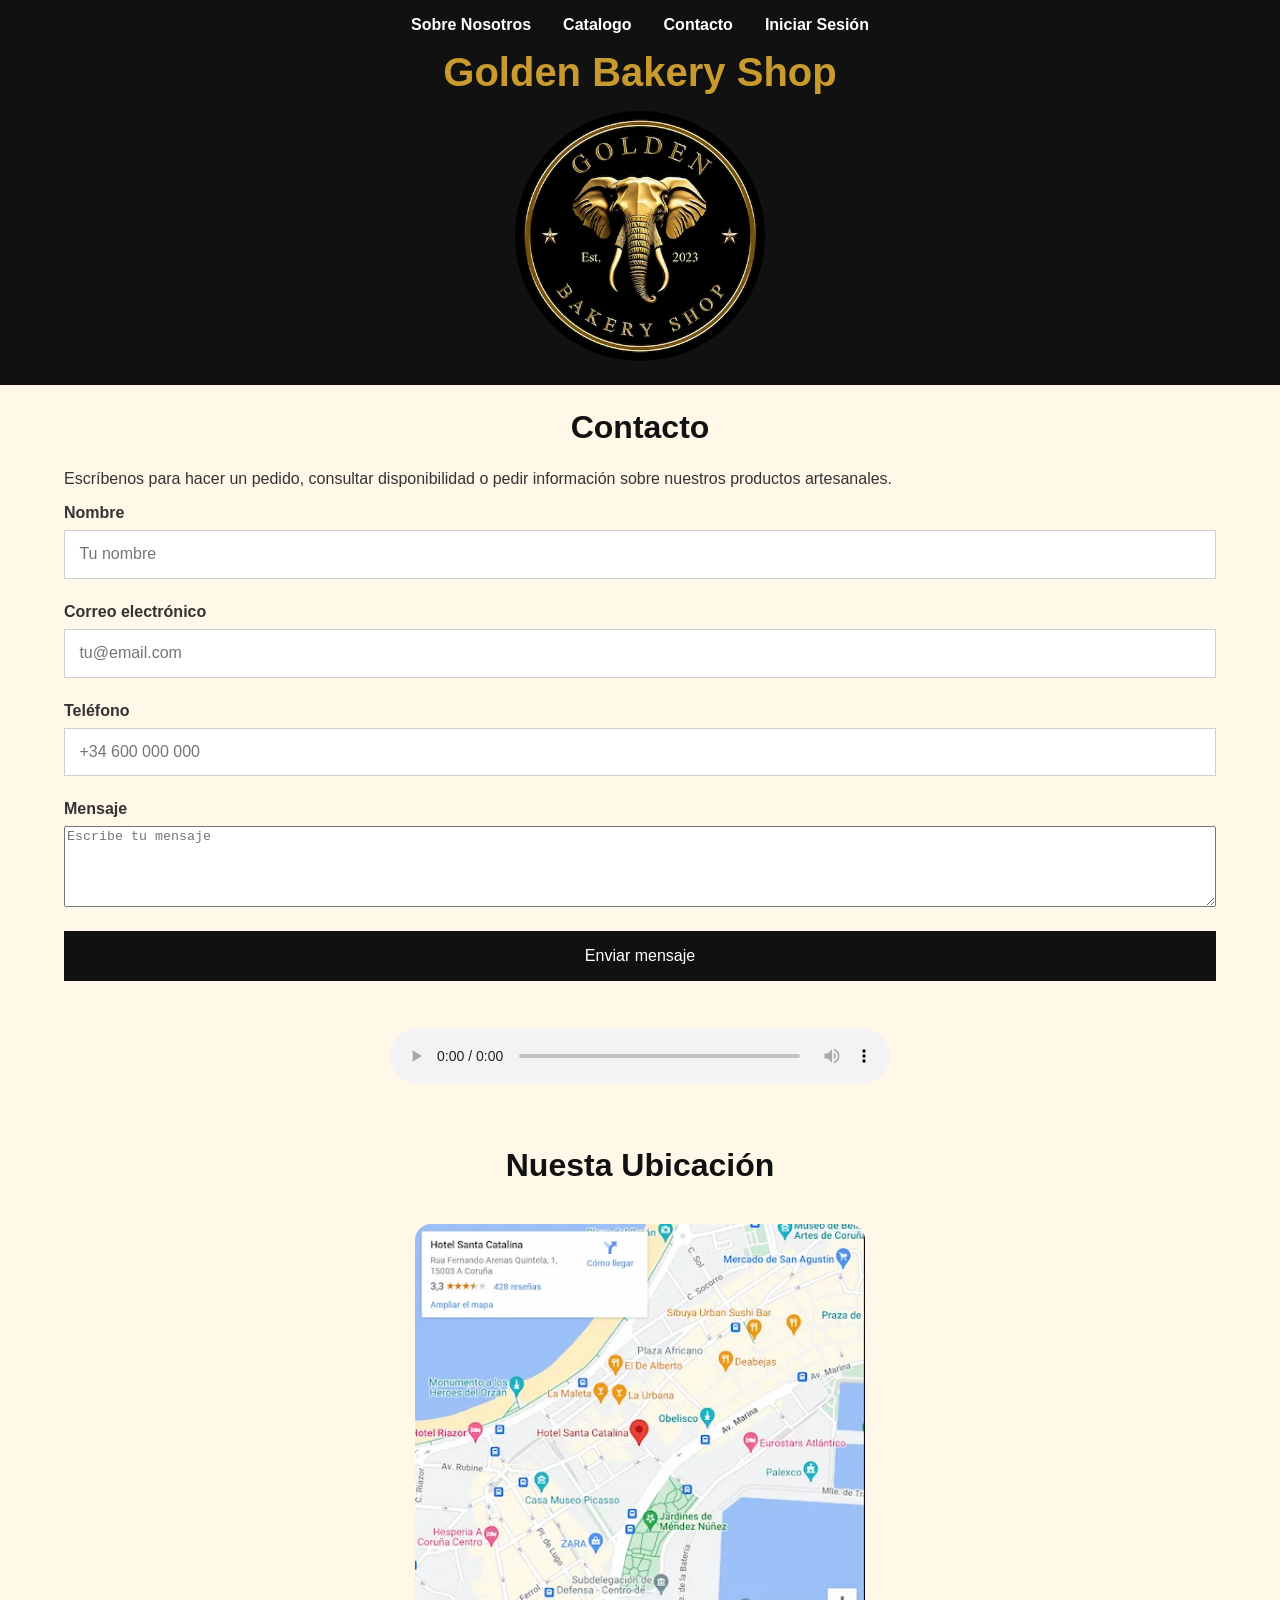
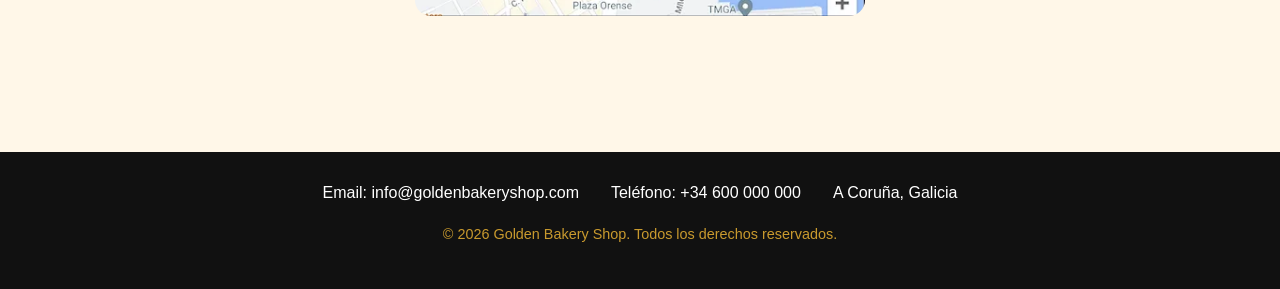
==== contacto.html @ 6722de65 "Primer commit" ====
<!DOCTYPE html>
<html lang="en">

<head>
    <meta charset="UTF-8">
    <meta name="viewport" content="width=device-width, initial-scale=1.0">
    <title>Nuestro contacto</title>

    <link rel="stylesheet" href="css/styles.css">
</head>

<body>

    <header class="header">

        <div class="header__barra contenedor">

            <nav class="navegacion">
                <a class="navegacion__link" href="index.html">Sobre Nosotros</a>
                <a class="navegacion__link" href="catalogo.html">Catalogo</a>
                <a class="navegacion__link" href="contacto.html">Contacto</a>
                <a class="navegacion__link" href="login.html">Iniciar Sesión</a>
            </nav>
        </div>

        <div class="contenido__header contenedor">
            <h1 class="header__h1">Golden Bakery Shop</h1>


            <div class="header__logo">
                <!--<img src="img/GOLDEN_logo.jpg" alt="Logo de tienda" width="400">-->
                <img src="img/GOLDEN_logo.webp" alt="Logo de tienda" width="400">
            </div>

        </div>
    </header>

    <main>

        <section class="contacto contenedor">

            <h2>Contacto</h2>



            <p>
                Escríbenos para hacer un pedido, consultar disponibilidad o pedir información
                sobre nuestros productos artesanales.
            </p>

            <form class="formulario">

                <div class="formulario__campo">
                    <label for="nombre">Nombre</label>
                    <input type="text" id="nombre" name="nombre" placeholder="Tu nombre">
                </div>

                <div class="formulario__campo">
                    <label for="email">Correo electrónico</label>
                    <input type="email" id="email" name="email" placeholder="tu@email.com">
                </div>

                <div class="formulario__campo">
                    <label for="telefono">Teléfono</label>
                    <input type="tel" id="telefono" name="telefono" placeholder="+34 600 000 000">
                </div>

                <div class="formulario__campo">
                    <label for="mensaje">Mensaje</label>
                    <textarea id="mensaje" name="mensaje" rows="5" placeholder="Escribe tu mensaje"></textarea>
                </div>

                <button class="formulario__boton" type="submit">
                    Enviar mensaje
                </button>

            </form>


        </section>

        <section class="audio-section">

            <audio controls>
                <source src="audio/videoplayback.mp4" type="audio/mpeg">

                Tu navegador no soporta audio.
            </audio>

        </section>

        <section class="localizacion__mapa">
            <div class="localizacion__mapa__img">
                <h2>Nuesta Ubicación</h2>

                <img src="img/direccion-mapa.png" srcset="
                                                  img/direccion-mapa-480.webp 480w,
                                                  img/direccion-mapa-768.webp 768w,
                                                  img/direccion-mapa-1200.webp 1200w" sizes="(max-width:768px) 100vw, 
                                                  25vw" alt="direccion-mapa">
            </div>
        </section>



    </main>

    <footer class="footer">

        <div class="footer__contenedor contenedor">

            <div class="footer__contacto">


                <p>Email: info@goldenbakeryshop.com</p>

                <p>Teléfono: +34 600 000 000</p>

                <p>A Coruña, Galicia</p>

            </div>

        </div>

        <p class="footer__copyright">
            &copy; 2026 Golden Bakery Shop. Todos los derechos reservados.
        </p>

    </footer>

</body>

</html>
---- css/styles.css ----
* {
  box-sizing: border-box;
}

body {
  margin: 0;
  font-family: Arial, sans-serif;
  background-color: #fff7e8;
  color: #333333;
}

img {
  max-width: 100%;
  display: block;
}

.contenedor {
  width: 90%;
  max-width: 1200px;
  margin: 0 auto;
}

/* HEADER */
.header {
  background-color: #111111;
  color: #ffffff;
  padding: 1rem 0 1.5rem;
}

.header__barra {
  display: flex;
  justify-content: center;
  margin-bottom: 1rem;
}

.navegacion {
  display: flex;
  gap: 2rem;
}

.navegacion__link {
  color: #ffffff;
  text-decoration: none;
  font-weight: bold;
}
.navegacion__link:hover {
  color: #c99a2e;
}

.contenido__header {
  text-align: center;
}

.header__h1 {
  color: #c99a2e;
  font-size: 2.5rem;
  margin: 1rem 0;
}

.header__logo img {
  width: 220px;
  margin: 0 auto;
  border-radius: 50%;
}

.header__logo img {
  width: 250px;
  max-width: 100%;
  height: auto;
  transition: transform 0.3s ease;
}
.header__logo img:hover {
  transform: scale(1.08);
}

/* MAIN */
main {
  padding: 1.5rem 0;
}

section {
  margin-bottom: 2rem;
}

h2 {
  margin-top: 0;
  margin-bottom: 1.5rem;
  text-align: center;
  color: #111111;
  font-size: 2rem;
}

.sobre-nosotros,
.productos-destacados {
  width: 90%;
  max-width: 1200px;
  margin-left: auto;
  margin-right: auto;
}

.sobre-nosotros {
  text-align: center;
}

.sobre-nosotros p {
  max-width: 700px;
  margin: 0 auto;
  line-height: 1.6;
}

/* PRODUCTOS */
.productos__grid {
  display: grid;
  gap: 2rem;
}

.producto {
  transition: transform 0.3s ease, box-shadow 0.3s ease;
}

.producto:hover {
  transform: translateY(-10px);
  box-shadow: 0 8px 20px rgba(0, 0, 0, 0.12);
}

.producto img {
  margin: 0 auto 1rem auto;
}

.producto h3 {
  color: #c99a2e;
  margin-bottom: 1rem;
  font-size: 1.2rem;
}

.producto__descripcion {
  line-height: 1.5;
  font-size: 0.95rem;
}

/* RESPONSIVE */
@media (min-width: 768px) {
  .productos__grid {
    grid-template-columns: repeat(2, 1fr);
  }
}
@media (min-width: 1024px) {
  .productos__grid {
    grid-template-columns: repeat(4, 1fr);
  }
}
/* VIDEO */
.video {
  width: 70%;
  max-width: 300px;
  margin: 4rem auto;
  text-align: center;
}

.video video {
  width: 100%;
  display: block;
}

/* RESPONSIVE */
@media (min-width: 768px) {
  .productos__grid {
    grid-template-columns: repeat(2, 1fr);
  }
}
@media (min-width: 1024px) {
  .productos__grid {
    grid-template-columns: repeat(4, 1fr);
  }
}
/* FOOTER */
.footer {
  background-color: #111111;
  color: #ffffff;
  padding: 2rem 0;
  margin-top: 3rem;
}

.footer__contenedor {
  display: flex;
  justify-content: center;
  align-items: center;
  text-align: center;
}

.footer__contacto {
  display: flex;
  gap: 2rem;
  flex-wrap: wrap;
  justify-content: center;
}

.footer__contacto p {
  margin: 0;
  font-size: 1rem;
}

.footer__copyright {
  text-align: center;
  margin-top: 1.5rem;
  color: #c99a2e;
  font-size: 0.9rem;
}

/* CATALOGO */
.catalogo__texto {
  width: 90%;
  max-width: 900px;
  margin: 3rem auto;
  text-align: center;
  line-height: 1.7;
}

.catalogo {
  width: 90%;
  max-width: 1200px;
  margin: 0 auto;
}

.catalogo .productos__grid {
  display: grid;
  gap: 1.5rem;
}

.catalogo .producto {
  background-color: #ffffff;
  border: 1px solid #d9d9d9;
  padding: 1rem;
  text-align: center;
}

.catalogo .producto img {
  width: 100%;
  max-width: 260px;
  margin: 0 auto 1rem auto;
}

.catalogo .producto h3 {
  color: #c99a2e;
  font-size: 1.1rem;
  margin-bottom: 0.8rem;
}

.catalogo .producto__descripcion {
  font-size: 0.95rem;
  line-height: 1.5;
}

/* AUDIO */
.audio {
  width: 90%;
  max-width: 700px;
  margin: 3rem auto;
  text-align: center;
}

.audio audio {
  width: 100%;
}

/* RESPONSIVE CATALOGO */
@media (min-width: 768px) {
  .catalogo .productos__grid {
    grid-template-columns: repeat(2, 1fr);
  }
}
@media (min-width: 1024px) {
  .catalogo .productos__grid {
    grid-template-columns: repeat(4, 1fr);
  }
}
/* LOGIN */
.login {
  width: 90%;
  max-width: 500px;
  margin: 4rem auto;
}

.formulario--login {
  background-color: #ffffff;
  border: 1px solid #d9d9d9;
  padding: 2rem;
}

.formulario__campo {
  display: flex;
  flex-direction: column;
  margin-bottom: 1.5rem;
}

.formulario__campo label {
  margin-bottom: 0.5rem;
  font-weight: bold;
}

.formulario__campo input {
  padding: 0.9rem;
  border: 1px solid #cfcfcf;
  font-size: 1rem;
}

.formulario__campo input:focus {
  outline: none;
  border-color: #c99a2e;
  box-shadow: 0 0 0 3px rgba(201, 154, 46, 0.25);
}

.formulario__boton {
  width: 100%;
  padding: 1rem;
  border: none;
  background-color: #111111;
  color: #ffffff;
  font-size: 1rem;
  cursor: pointer;
  transition: background-color 0.3s ease;
}

.formulario__boton:hover {
  background-color: #c99a2e;
}

.formulario__boton:active {
  transform: scale(0.98);
}

.localizacion__mapa {
  display: flex;
  justify-content: center;
  padding: 2rem;
}
.localizacion__mapa__img {
  width: 100%;
  max-width: 450px;
  display: flex;
  flex-direction: column;
  align-items: center;
  gap: 1rem;
}
.localizacion__mapa__img img {
  width: 100%;
  height: auto;
  display: block;
  border-radius: 1rem;
  object-fit: cover;
}

.localizacion__mapa__img {
  display: flex;
  flex-direction: column;
  align-items: center;
}

.localizacion__mapa__img img {
  max-width: 100%;
  height: auto;
}

@media (max-width: 768px) {
  .localizacion__mapa {
    padding: 1rem;
  }
  .localizacion__mapa__img img {
    max-height: 400px;
  }
}
.audio-section {
  display: flex;
  flex-direction: column;
  align-items: center;
  gap: 1rem;
  margin-top: 3rem;
}
.audio-section audio {
  width: 100%;
  max-width: 500px;
}

/*# sourceMappingURL=styles.css.map */
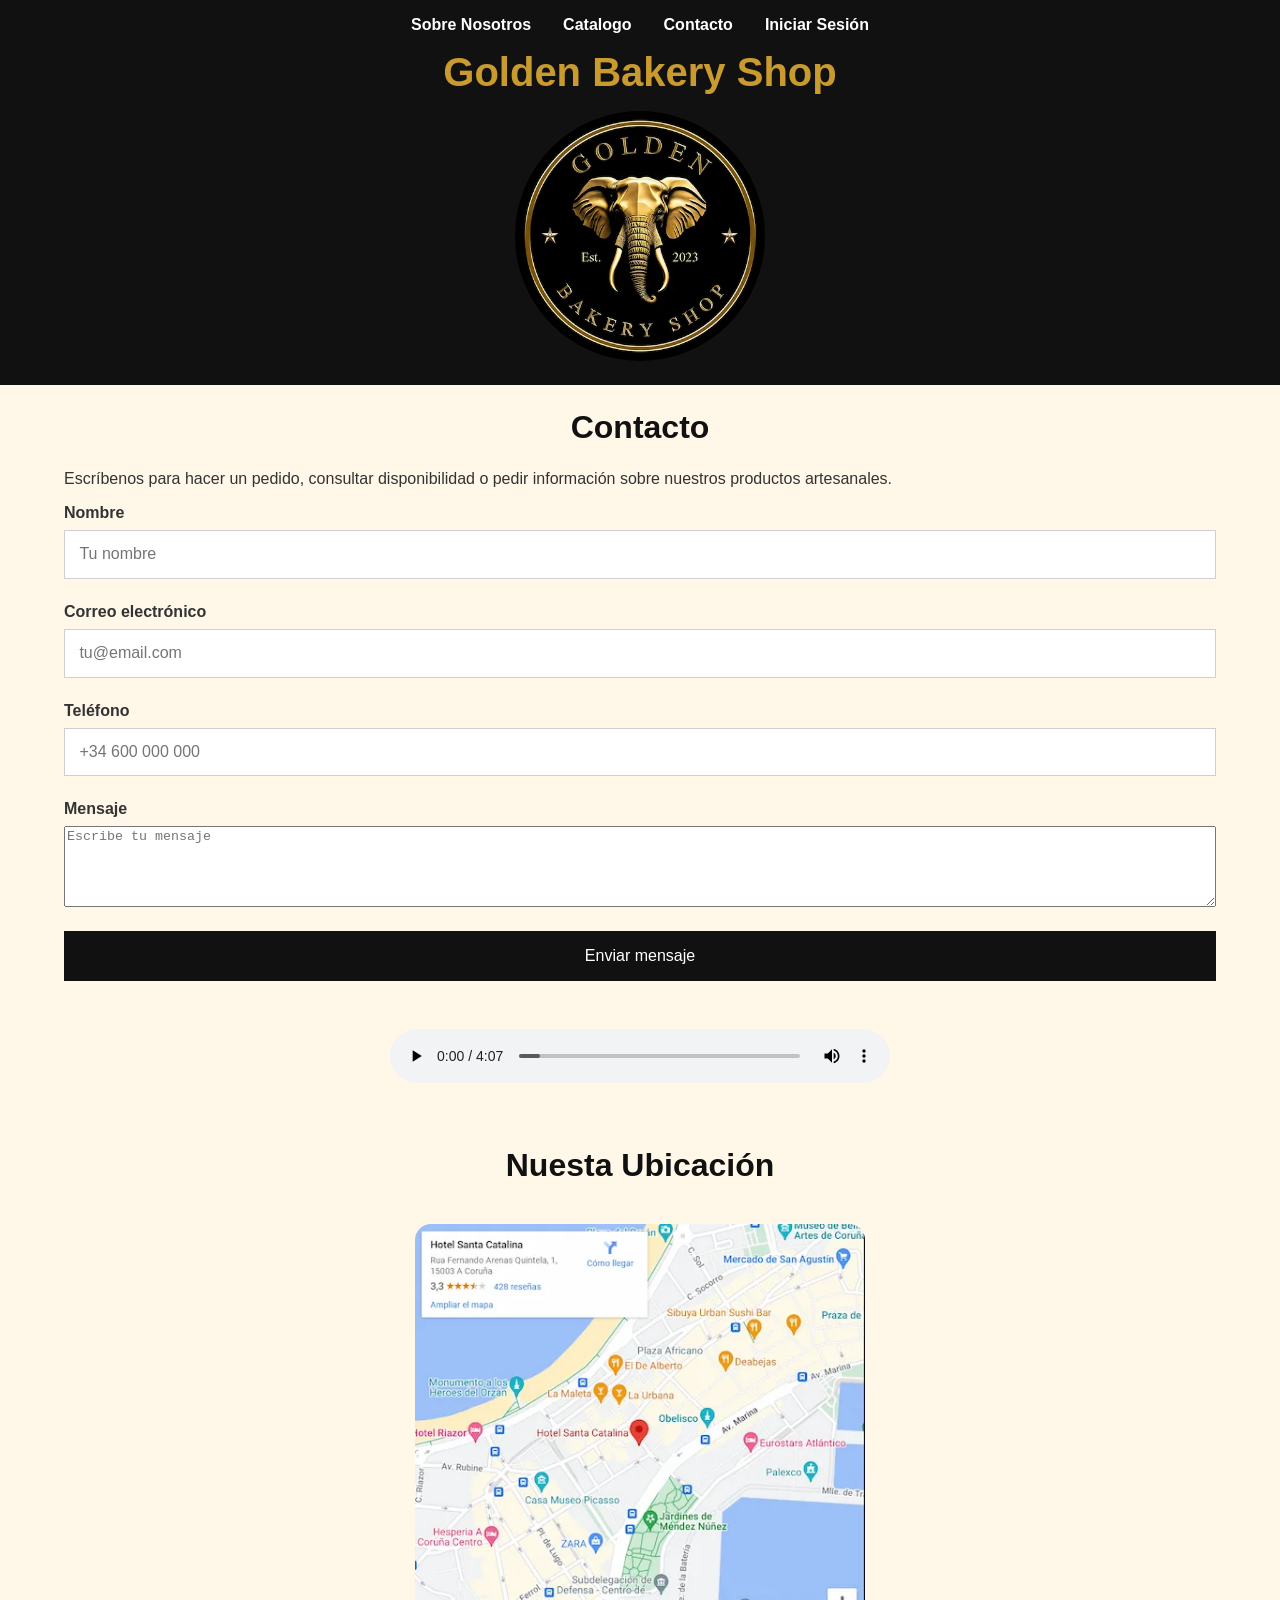
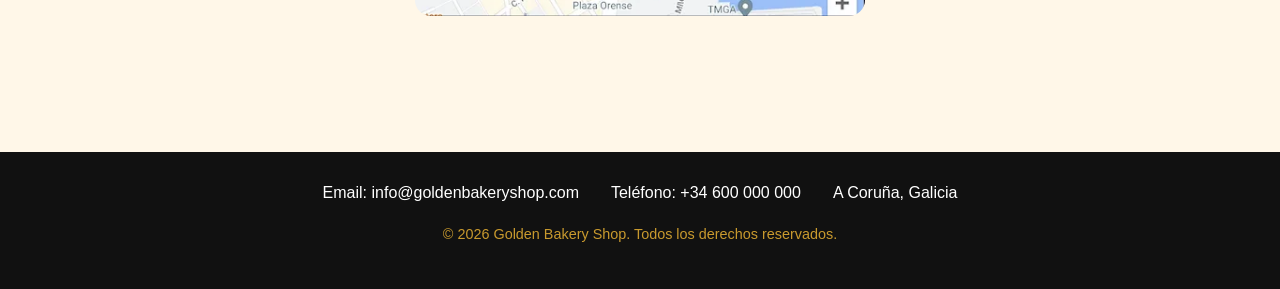
==== commit 59c78314: "PEqueños ajustes antes de la entrega repasando el Checklist" ====
--- a/contacto.html
+++ b/contacto.html
@@ -81,11 +81,20 @@
 
         <section class="audio-section">
 
-            <audio controls>
-                <source src="audio/videoplayback.mp4" type="audio/mpeg">
+            <!--
+          <audio controls>
+                <source src="audio/videoplayback.mp4" type="audio/mp4">
 
                 Tu navegador no soporta audio.
-            </audio>
+            </audio>  
+          -->
+             <audio controls>
+                    <source src="audio/videoplayback.mp3" type="audio/mpeg">
+
+                    Tu navegador no soporta audio.
+                </audio>
+
+
 
         </section>
 
--- a/css/styles.css
+++ b/css/styles.css
@@ -116,6 +116,8 @@
 
 .producto {
   transition: transform 0.3s ease, box-shadow 0.3s ease;
+  
+  
 }
 
 .producto:hover {
@@ -136,6 +138,7 @@
 .producto__descripcion {
   line-height: 1.5;
   font-size: 0.95rem;
+  
 }
 
 /* RESPONSIVE */
@@ -159,20 +162,12 @@
 
 .video video {
   width: 100%;
+  height: auto;
   display: block;
 }
 
-/* RESPONSIVE */
-@media (min-width: 768px) {
-  .productos__grid {
-    grid-template-columns: repeat(2, 1fr);
-  }
-}
-@media (min-width: 1024px) {
-  .productos__grid {
-    grid-template-columns: repeat(4, 1fr);
-  }
-}
+
+
 /* FOOTER */
 .footer {
   background-color: #111111;
@@ -347,7 +342,8 @@
   height: auto;
   display: block;
   border-radius: 1rem;
-  object-fit: cover;
+  -o-object-fit: cover;
+     object-fit: cover;
 }
 
 .localizacion__mapa__img {
@@ -381,4 +377,27 @@
   max-width: 500px;
 }
 
-/*# sourceMappingURL=styles.css.map */
+.banner picture,
+.banner img {
+  width: 80%;
+  display: block;
+  margin: 0 auto;
+}
+.banner img {
+  height: auto;
+  -o-object-fit: cover;
+     object-fit: cover;
+}
+
+@media (max-width: 768px) {
+  .banner picture,
+  .banner img {
+    width: 95%;
+  }
+}
+@media (max-width: 480px) {
+  .banner picture,
+  .banner img {
+    width: 100%;
+  }
+}/*# sourceMappingURL=styles.css.map */
